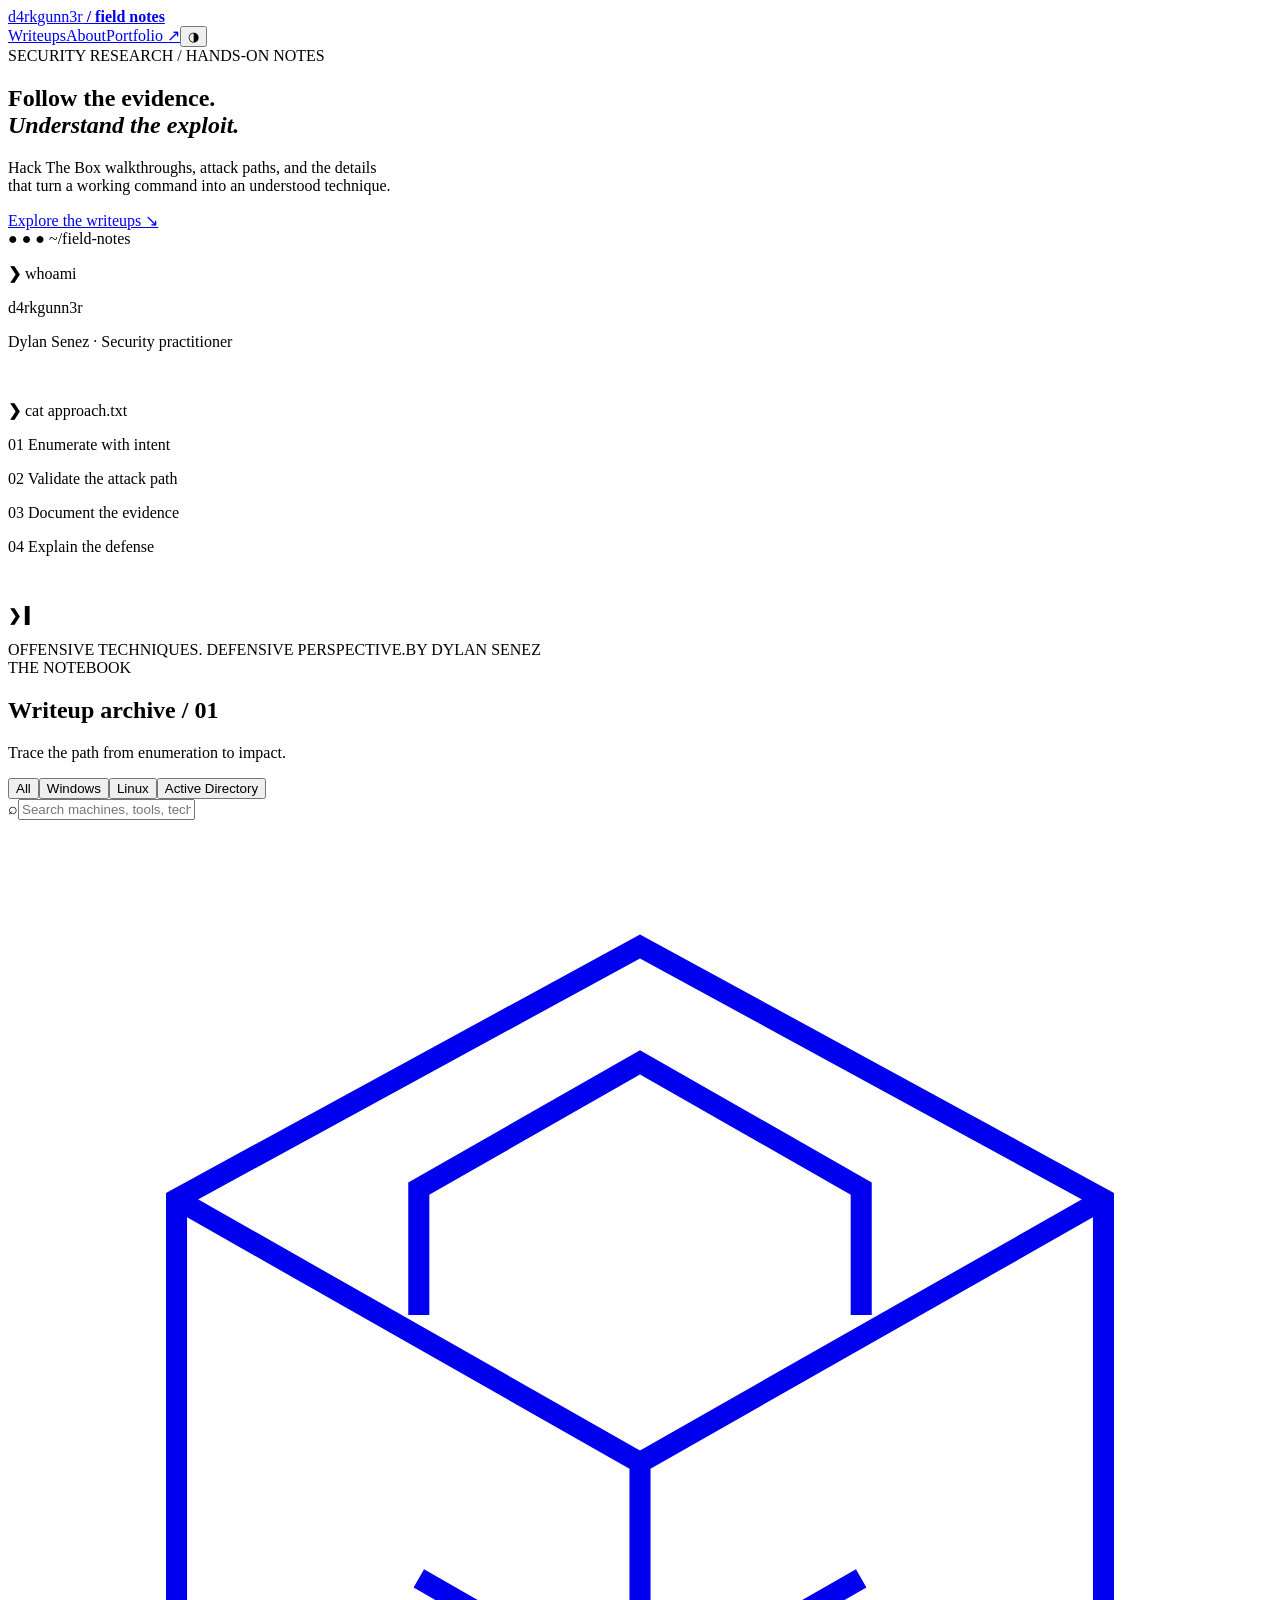
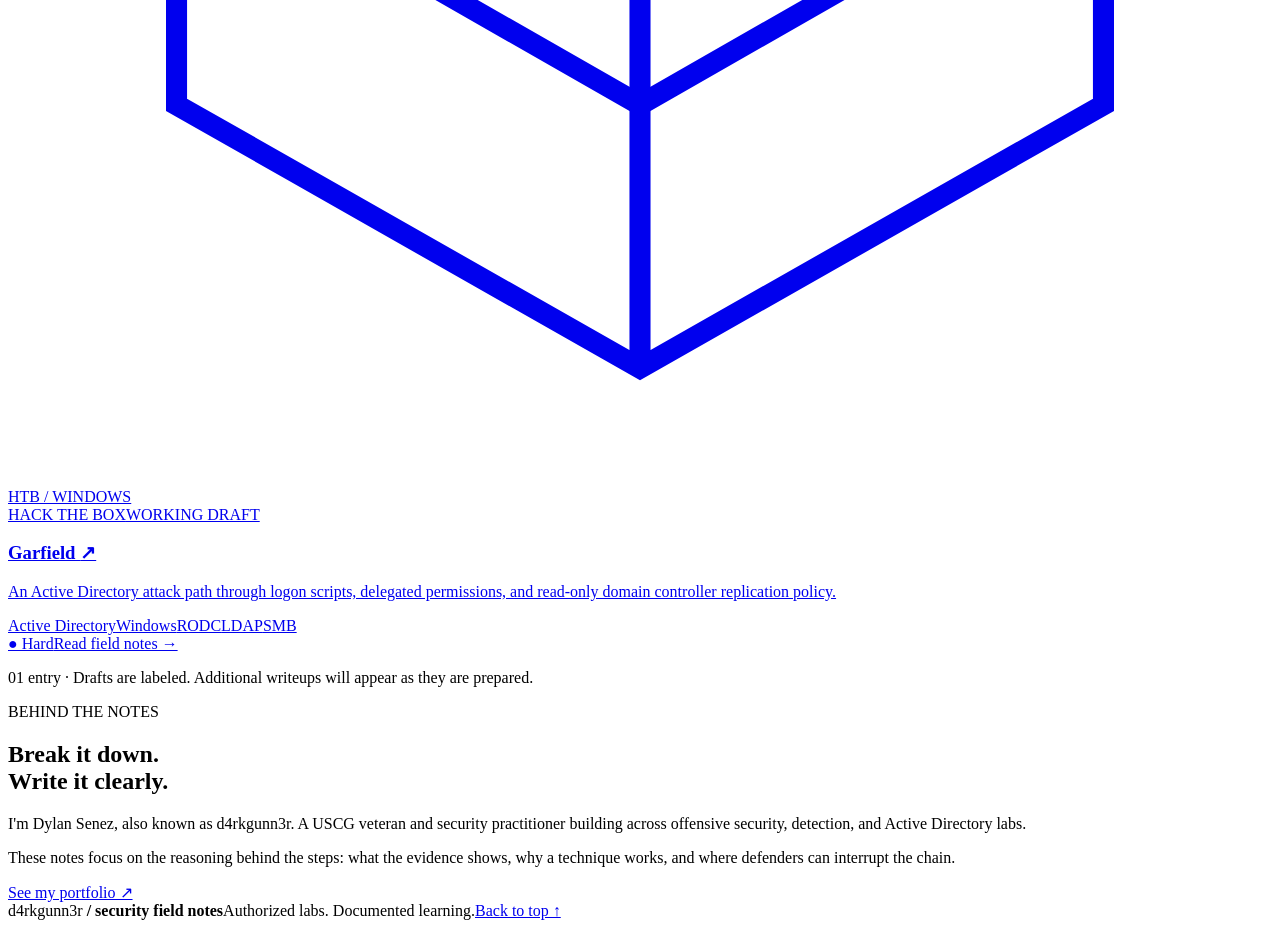
==== docs/index.html @ 1b3badba "Add standalone security writeup website for GitHub Pages" ====
<!doctype html><html lang="en"><head><meta charset="utf-8"><meta name="viewport" content="width=device-width,initial-scale=1"><meta name="description" content="Security field notes and Hack The Box writeups by Dylan Senez"><title>d4rkgunn3r — Security field notes</title><link rel="stylesheet" href="/HackTheBox-Walkthroughs/style.css"><script src="/HackTheBox-Walkthroughs/site.js" defer></script></head><body><div class="site"><header><a class="brand" href="/HackTheBox-Walkthroughs/">d4rk<span>gunn3r</span><b> / field notes</b></a><nav><a href="#archive">Writeups</a><a href="#about">About</a><a href="https://dylans7j.github.io/Portfolio/index.html">Portfolio ↗</a><button aria-label="Toggle color theme">◑</button></nav></header><main><section class="hero"><div><div class="eyebrow"><i></i> SECURITY RESEARCH / HANDS-ON NOTES</div><h1>Follow the evidence.<br/><em>Understand the exploit.</em></h1><p>Hack The Box walkthroughs, attack paths, and the details<br class="desktop"/> that turn a working command into an understood technique.</p><a class="primary" href="#archive">Explore the writeups <span>↘</span></a></div><div class="terminal"><div class="terminalbar"><span>● ● ●</span> ~/field-notes</div><div class="terminalbody"><p><strong>❯</strong> whoami</p><p class="green">d4rkgunn3r</p><p class="muted">Dylan Senez · Security practitioner</p><br/><p><strong>❯</strong> cat approach.txt</p><p>01 <span>Enumerate with intent</span></p><p>02 <span>Validate the attack path</span></p><p>03 <span>Document the evidence</span></p><p>04 <span>Explain the defense</span></p><br/><p><strong>❯</strong> <span class="cursor">▍</span></p></div></div></section><div class="divider"><span>OFFENSIVE TECHNIQUES. DEFENSIVE PERSPECTIVE.</span><span>BY DYLAN SENEZ</span></div><section id="archive"><div class="sectionhead"><div class="eyebrow">THE NOTEBOOK</div><h2>Writeup archive<span> / 01</span></h2><p>Trace the path from enumeration to impact.</p></div><div class="controls"><div class="filters"><button class="active">All</button><button class="">Windows</button><button class="">Linux</button><button class="">Active Directory</button></div><label class="search"><span>⌕</span><input aria-label="Search writeups" placeholder="Search machines, tools, techniques…" value=""/></label></div><a class="entry" href="/HackTheBox-Walkthroughs/writeups/garfield/"><div class="machineart"><svg viewBox="0 0 120 120" aria-hidden="true"><path d="M60 12 104 36v48l-44 25L16 84V36Z M16 36l44 25 44-25M60 61v48" fill="none" stroke="currentColor" stroke-width="2"></path><path d="M39 47V35l21-12 21 12v12M39 72l21 12 21-12" fill="none" stroke="currentColor" stroke-width="2"></path></svg><span>HTB / WINDOWS</span></div><div class="entrybody"><div class="entrymeta"><span>HACK THE BOX</span><span class="draft">WORKING DRAFT</span></div><h3>Garfield <span>↗</span></h3><p>An Active Directory attack path through logon scripts, delegated permissions, and read-only domain controller replication policy.</p><div class="tags"><span>Active Directory</span><span>Windows</span><span>RODC</span><span>LDAP</span><span>SMB</span></div></div><div class="entryend"><span class="hard">● Hard</span><span>Read field notes →</span></div></a><p class="archivefoot">01 entry · Drafts are labeled. Additional writeups will appear as they are prepared.</p></section><section id="about" class="about"><div><div class="eyebrow">BEHIND THE NOTES</div><h2>Break it down.<br/>Write it clearly.</h2></div><div><p>I&#x27;m Dylan Senez, also known as d4rkgunn3r. A USCG veteran and security practitioner building across offensive security, detection, and Active Directory labs.</p><p>These notes focus on the reasoning behind the steps: what the evidence shows, why a technique works, and where defenders can interrupt the chain.</p><a href="https://dylans7j.github.io/Portfolio/index.html">See my portfolio ↗</a></div></section></main><footer><span>d4rkgunn3r <b>/ security field notes</b></span><span>Authorized labs. Documented learning.</span><a href="#">Back to top ↑</a></footer></div></body></html>
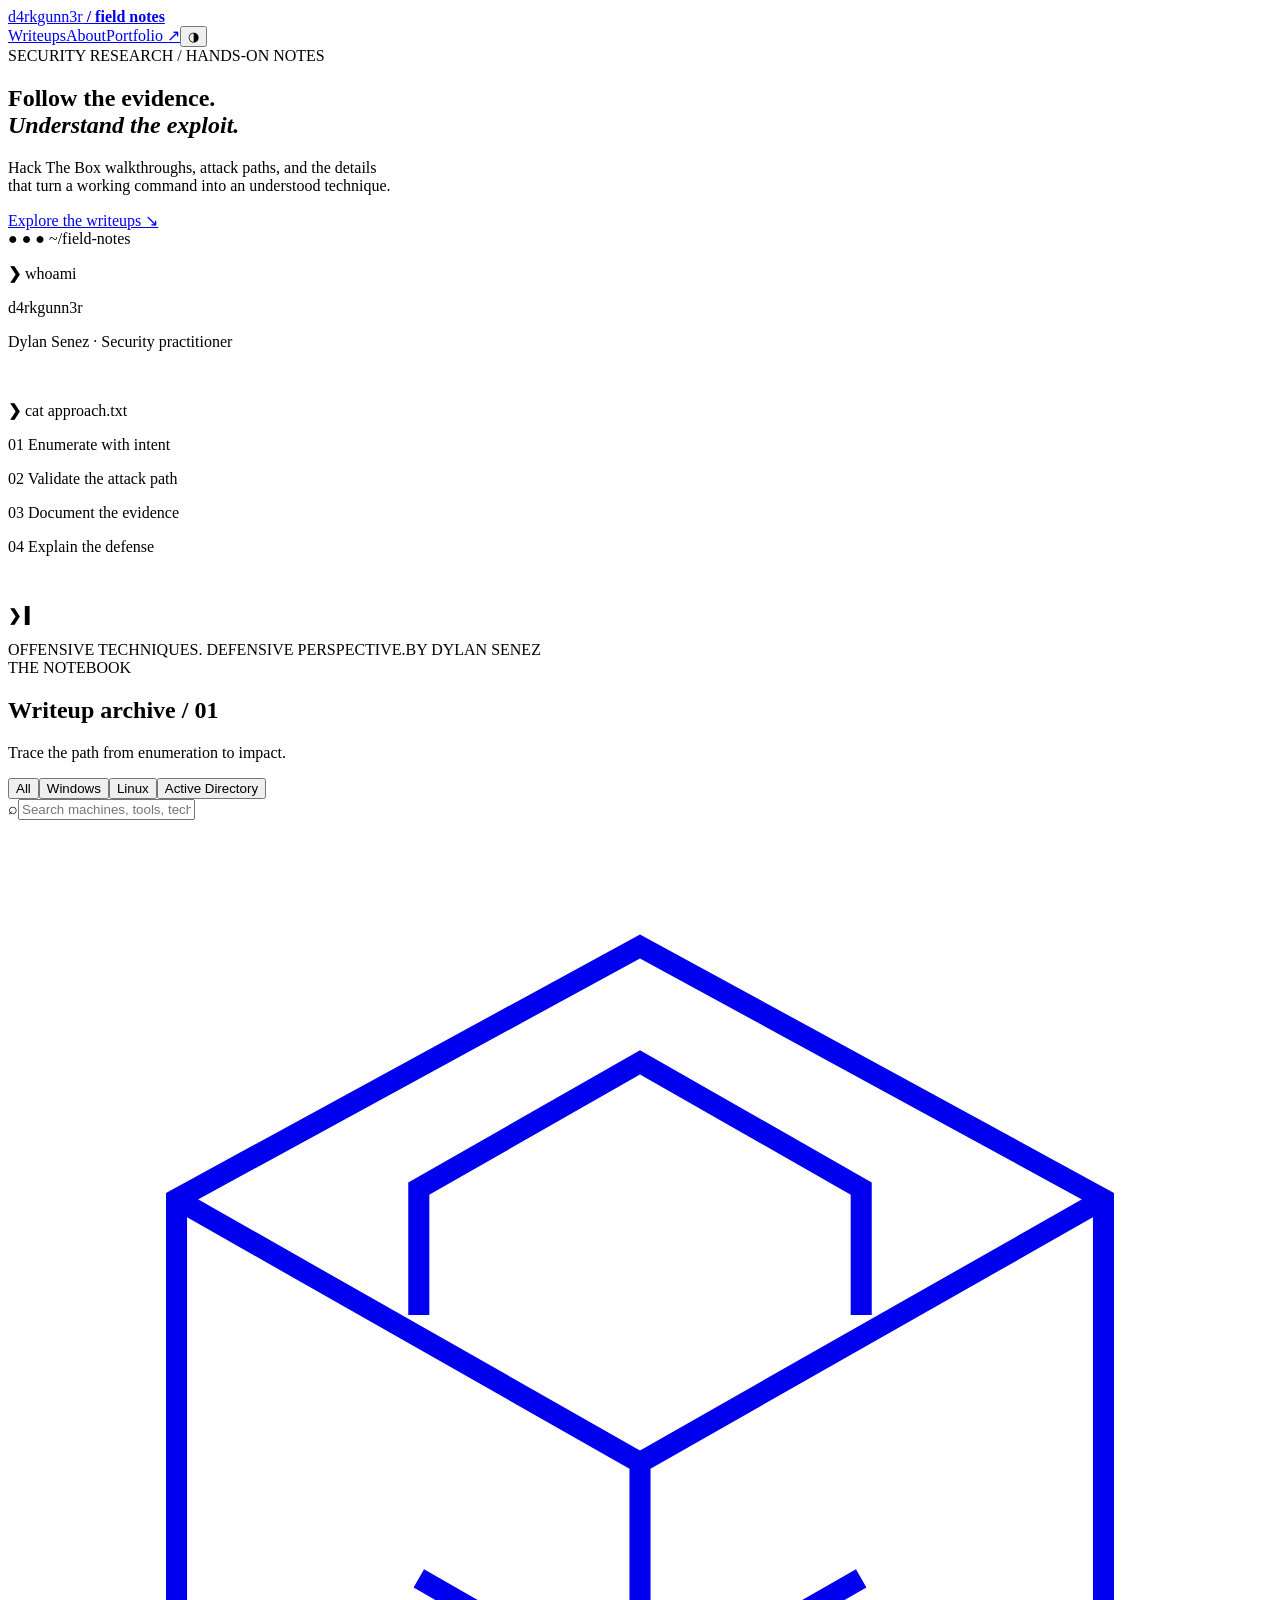
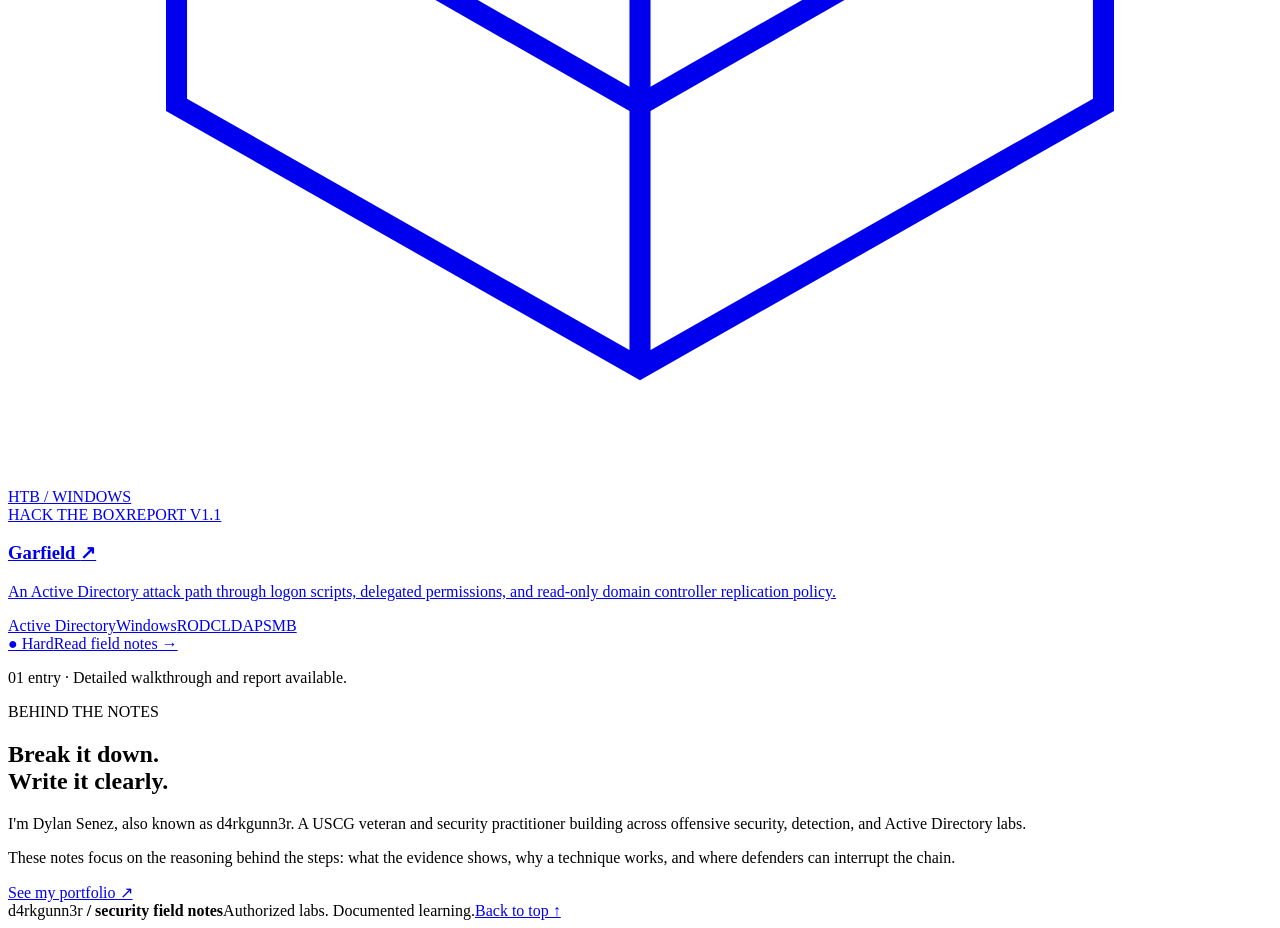
==== commit 14b5e774: "Publish updated Garfield report and link from walkthrough page" ====
--- a/docs/index.html
+++ b/docs/index.html
@@ -1 +1 @@
-<!doctype html><html lang="en"><head><meta charset="utf-8"><meta name="viewport" content="width=device-width,initial-scale=1"><meta name="description" content="Security field notes and Hack The Box writeups by Dylan Senez"><title>d4rkgunn3r — Security field notes</title><link rel="stylesheet" href="/HackTheBox-Walkthroughs/style.css"><script src="/HackTheBox-Walkthroughs/site.js" defer></script></head><body><div class="site"><header><a class="brand" href="/HackTheBox-Walkthroughs/">d4rk<span>gunn3r</span><b> / field notes</b></a><nav><a href="#archive">Writeups</a><a href="#about">About</a><a href="https://dylans7j.github.io/Portfolio/index.html">Portfolio ↗</a><button aria-label="Toggle color theme">◑</button></nav></header><main><section class="hero"><div><div class="eyebrow"><i></i> SECURITY RESEARCH / HANDS-ON NOTES</div><h1>Follow the evidence.<br/><em>Understand the exploit.</em></h1><p>Hack The Box walkthroughs, attack paths, and the details<br class="desktop"/> that turn a working command into an understood technique.</p><a class="primary" href="#archive">Explore the writeups <span>↘</span></a></div><div class="terminal"><div class="terminalbar"><span>● ● ●</span> ~/field-notes</div><div class="terminalbody"><p><strong>❯</strong> whoami</p><p class="green">d4rkgunn3r</p><p class="muted">Dylan Senez · Security practitioner</p><br/><p><strong>❯</strong> cat approach.txt</p><p>01 <span>Enumerate with intent</span></p><p>02 <span>Validate the attack path</span></p><p>03 <span>Document the evidence</span></p><p>04 <span>Explain the defense</span></p><br/><p><strong>❯</strong> <span class="cursor">▍</span></p></div></div></section><div class="divider"><span>OFFENSIVE TECHNIQUES. DEFENSIVE PERSPECTIVE.</span><span>BY DYLAN SENEZ</span></div><section id="archive"><div class="sectionhead"><div class="eyebrow">THE NOTEBOOK</div><h2>Writeup archive<span> / 01</span></h2><p>Trace the path from enumeration to impact.</p></div><div class="controls"><div class="filters"><button class="active">All</button><button class="">Windows</button><button class="">Linux</button><button class="">Active Directory</button></div><label class="search"><span>⌕</span><input aria-label="Search writeups" placeholder="Search machines, tools, techniques…" value=""/></label></div><a class="entry" href="/HackTheBox-Walkthroughs/writeups/garfield/"><div class="machineart"><svg viewBox="0 0 120 120" aria-hidden="true"><path d="M60 12 104 36v48l-44 25L16 84V36Z M16 36l44 25 44-25M60 61v48" fill="none" stroke="currentColor" stroke-width="2"></path><path d="M39 47V35l21-12 21 12v12M39 72l21 12 21-12" fill="none" stroke="currentColor" stroke-width="2"></path></svg><span>HTB / WINDOWS</span></div><div class="entrybody"><div class="entrymeta"><span>HACK THE BOX</span><span class="draft">WORKING DRAFT</span></div><h3>Garfield <span>↗</span></h3><p>An Active Directory attack path through logon scripts, delegated permissions, and read-only domain controller replication policy.</p><div class="tags"><span>Active Directory</span><span>Windows</span><span>RODC</span><span>LDAP</span><span>SMB</span></div></div><div class="entryend"><span class="hard">● Hard</span><span>Read field notes →</span></div></a><p class="archivefoot">01 entry · Drafts are labeled. Additional writeups will appear as they are prepared.</p></section><section id="about" class="about"><div><div class="eyebrow">BEHIND THE NOTES</div><h2>Break it down.<br/>Write it clearly.</h2></div><div><p>I&#x27;m Dylan Senez, also known as d4rkgunn3r. A USCG veteran and security practitioner building across offensive security, detection, and Active Directory labs.</p><p>These notes focus on the reasoning behind the steps: what the evidence shows, why a technique works, and where defenders can interrupt the chain.</p><a href="https://dylans7j.github.io/Portfolio/index.html">See my portfolio ↗</a></div></section></main><footer><span>d4rkgunn3r <b>/ security field notes</b></span><span>Authorized labs. Documented learning.</span><a href="#">Back to top ↑</a></footer></div></body></html>+<!doctype html><html lang="en"><head><meta charset="utf-8"><meta name="viewport" content="width=device-width,initial-scale=1"><meta name="description" content="Security field notes and Hack The Box writeups by Dylan Senez"><title>d4rkgunn3r — Security field notes</title><link rel="stylesheet" href="/HackTheBox-Walkthroughs/style.css"><script src="/HackTheBox-Walkthroughs/site.js" defer></script></head><body><div class="site"><header><a class="brand" href="/HackTheBox-Walkthroughs/">d4rk<span>gunn3r</span><b> / field notes</b></a><nav><a href="#archive">Writeups</a><a href="#about">About</a><a href="https://dylans7j.github.io/Portfolio/index.html">Portfolio ↗</a><button aria-label="Toggle color theme">◑</button></nav></header><main><section class="hero"><div><div class="eyebrow"><i></i> SECURITY RESEARCH / HANDS-ON NOTES</div><h1>Follow the evidence.<br/><em>Understand the exploit.</em></h1><p>Hack The Box walkthroughs, attack paths, and the details<br class="desktop"/> that turn a working command into an understood technique.</p><a class="primary" href="#archive">Explore the writeups <span>↘</span></a></div><div class="terminal"><div class="terminalbar"><span>● ● ●</span> ~/field-notes</div><div class="terminalbody"><p><strong>❯</strong> whoami</p><p class="green">d4rkgunn3r</p><p class="muted">Dylan Senez · Security practitioner</p><br/><p><strong>❯</strong> cat approach.txt</p><p>01 <span>Enumerate with intent</span></p><p>02 <span>Validate the attack path</span></p><p>03 <span>Document the evidence</span></p><p>04 <span>Explain the defense</span></p><br/><p><strong>❯</strong> <span class="cursor">▍</span></p></div></div></section><div class="divider"><span>OFFENSIVE TECHNIQUES. DEFENSIVE PERSPECTIVE.</span><span>BY DYLAN SENEZ</span></div><section id="archive"><div class="sectionhead"><div class="eyebrow">THE NOTEBOOK</div><h2>Writeup archive<span> / 01</span></h2><p>Trace the path from enumeration to impact.</p></div><div class="controls"><div class="filters"><button class="active">All</button><button class="">Windows</button><button class="">Linux</button><button class="">Active Directory</button></div><label class="search"><span>⌕</span><input aria-label="Search writeups" placeholder="Search machines, tools, techniques…" value=""/></label></div><a class="entry" href="/HackTheBox-Walkthroughs/writeups/garfield/"><div class="machineart"><svg viewBox="0 0 120 120" aria-hidden="true"><path d="M60 12 104 36v48l-44 25L16 84V36Z M16 36l44 25 44-25M60 61v48" fill="none" stroke="currentColor" stroke-width="2"></path><path d="M39 47V35l21-12 21 12v12M39 72l21 12 21-12" fill="none" stroke="currentColor" stroke-width="2"></path></svg><span>HTB / WINDOWS</span></div><div class="entrybody"><div class="entrymeta"><span>HACK THE BOX</span><span class="draft">REPORT V1.1</span></div><h3>Garfield <span>↗</span></h3><p>An Active Directory attack path through logon scripts, delegated permissions, and read-only domain controller replication policy.</p><div class="tags"><span>Active Directory</span><span>Windows</span><span>RODC</span><span>LDAP</span><span>SMB</span></div></div><div class="entryend"><span class="hard">● Hard</span><span>Read field notes →</span></div></a><p class="archivefoot">01 entry · Detailed walkthrough and report available.</p></section><section id="about" class="about"><div><div class="eyebrow">BEHIND THE NOTES</div><h2>Break it down.<br/>Write it clearly.</h2></div><div><p>I&#x27;m Dylan Senez, also known as d4rkgunn3r. A USCG veteran and security practitioner building across offensive security, detection, and Active Directory labs.</p><p>These notes focus on the reasoning behind the steps: what the evidence shows, why a technique works, and where defenders can interrupt the chain.</p><a href="https://dylans7j.github.io/Portfolio/index.html">See my portfolio ↗</a></div></section></main><footer><span>d4rkgunn3r <b>/ security field notes</b></span><span>Authorized labs. Documented learning.</span><a href="#">Back to top ↑</a></footer></div></body></html>
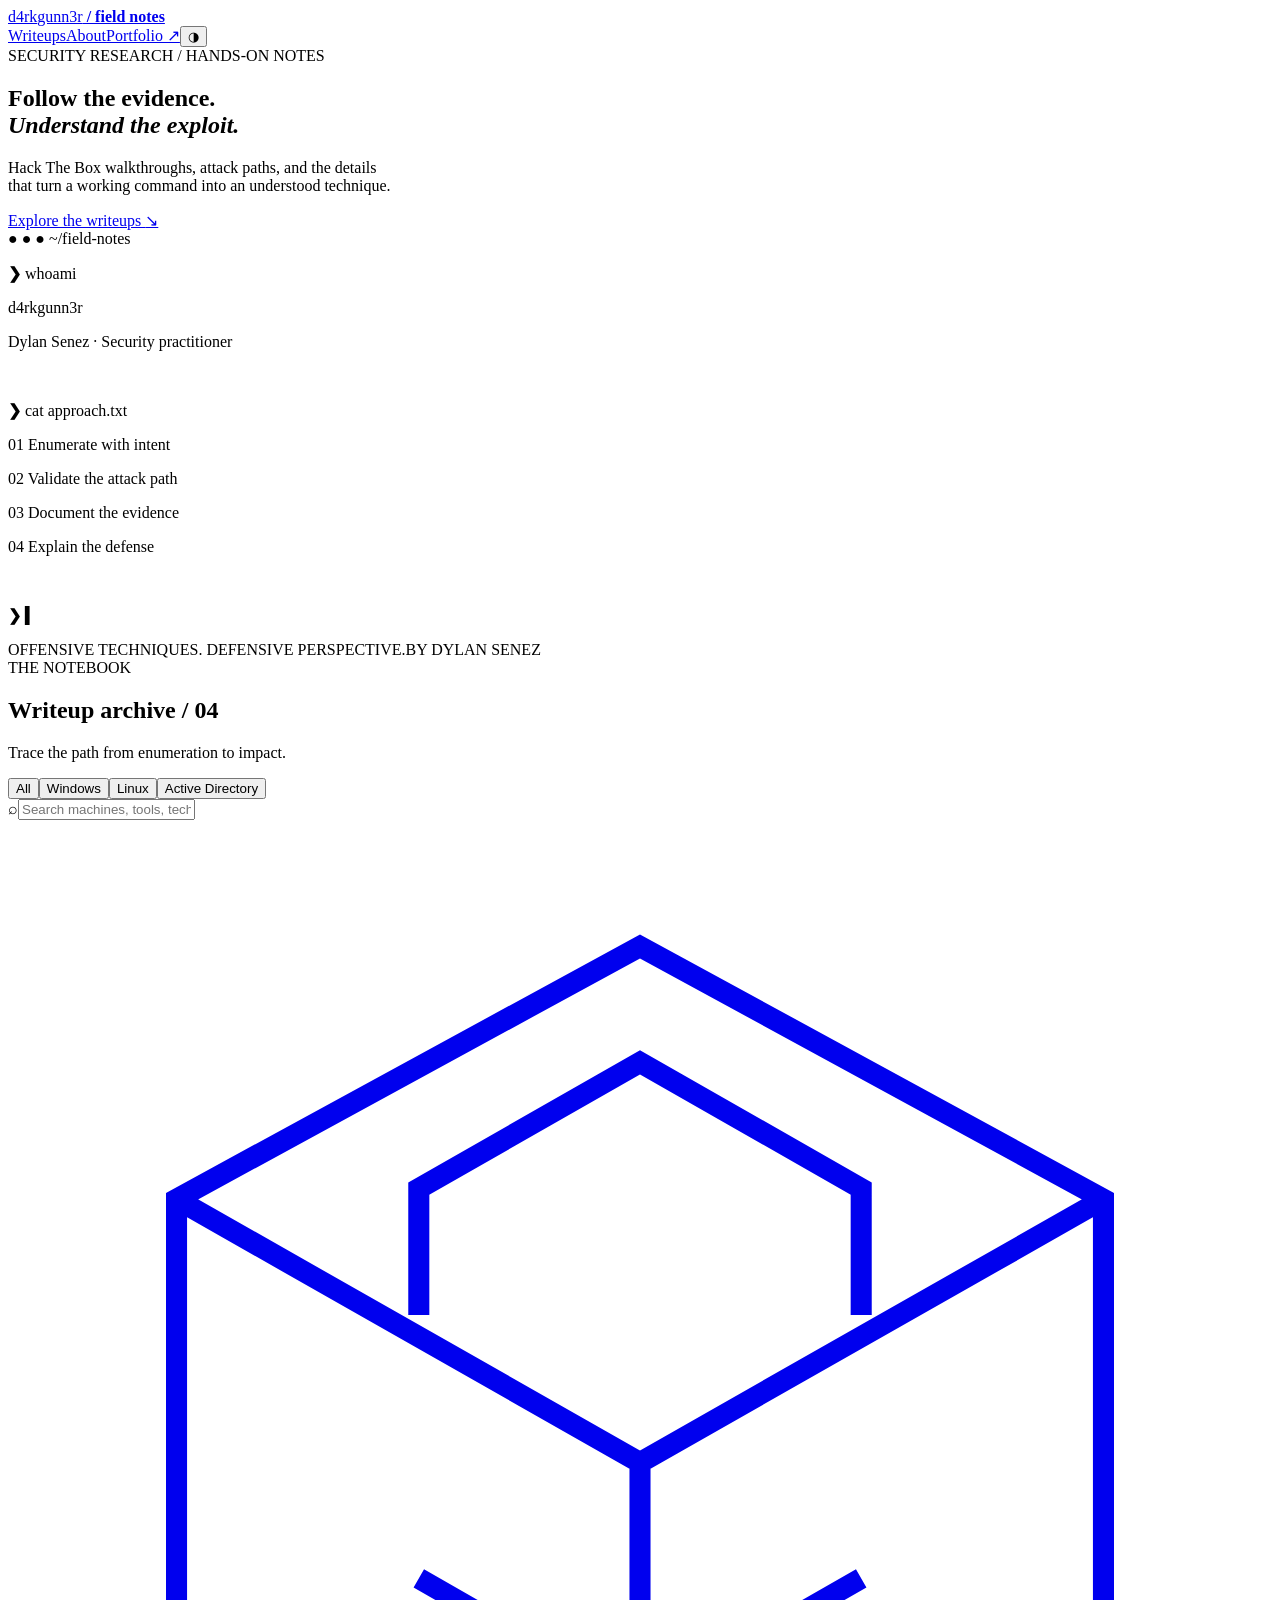
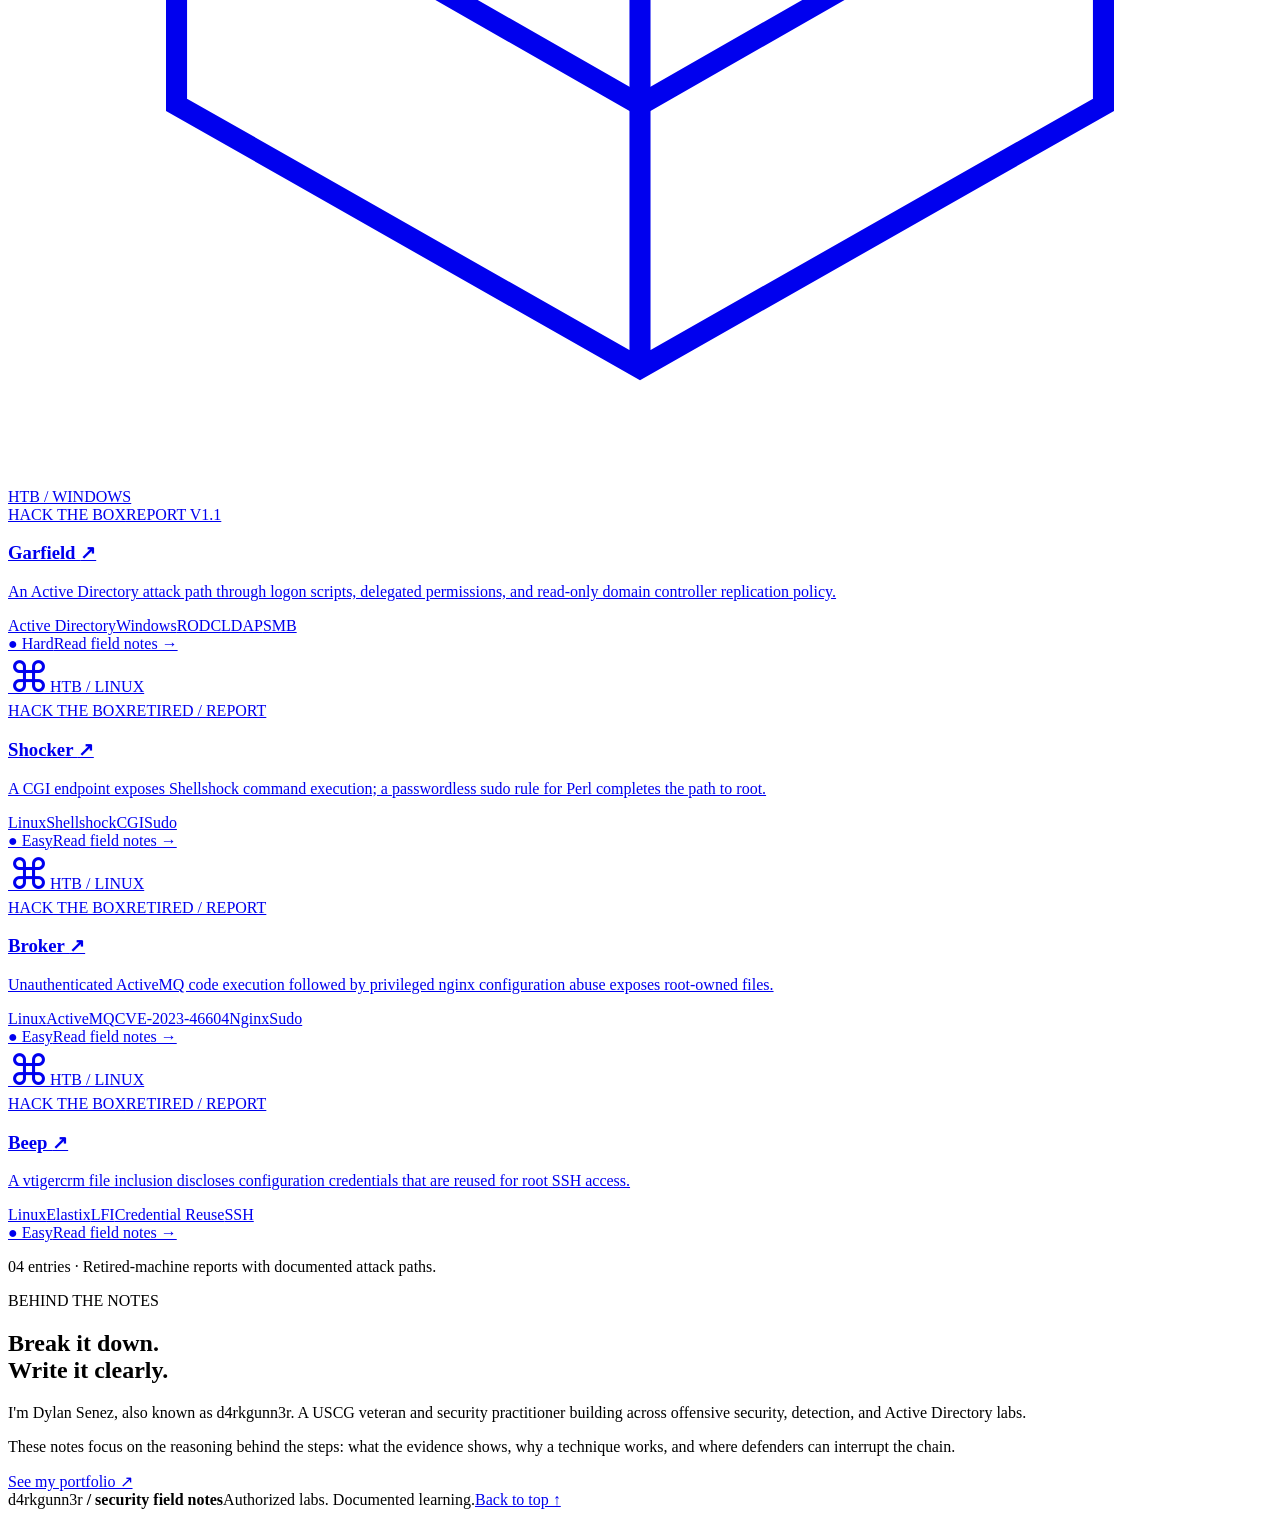
==== commit ed773c23: "Publish retired Beep, Shocker and Broker reports with searchable archive" ====
--- a/docs/index.html
+++ b/docs/index.html
@@ -1 +1 @@
-<!doctype html><html lang="en"><head><meta charset="utf-8"><meta name="viewport" content="width=device-width,initial-scale=1"><meta name="description" content="Security field notes and Hack The Box writeups by Dylan Senez"><title>d4rkgunn3r — Security field notes</title><link rel="stylesheet" href="/HackTheBox-Walkthroughs/style.css"><script src="/HackTheBox-Walkthroughs/site.js" defer></script></head><body><div class="site"><header><a class="brand" href="/HackTheBox-Walkthroughs/">d4rk<span>gunn3r</span><b> / field notes</b></a><nav><a href="#archive">Writeups</a><a href="#about">About</a><a href="https://dylans7j.github.io/Portfolio/index.html">Portfolio ↗</a><button aria-label="Toggle color theme">◑</button></nav></header><main><section class="hero"><div><div class="eyebrow"><i></i> SECURITY RESEARCH / HANDS-ON NOTES</div><h1>Follow the evidence.<br/><em>Understand the exploit.</em></h1><p>Hack The Box walkthroughs, attack paths, and the details<br class="desktop"/> that turn a working command into an understood technique.</p><a class="primary" href="#archive">Explore the writeups <span>↘</span></a></div><div class="terminal"><div class="terminalbar"><span>● ● ●</span> ~/field-notes</div><div class="terminalbody"><p><strong>❯</strong> whoami</p><p class="green">d4rkgunn3r</p><p class="muted">Dylan Senez · Security practitioner</p><br/><p><strong>❯</strong> cat approach.txt</p><p>01 <span>Enumerate with intent</span></p><p>02 <span>Validate the attack path</span></p><p>03 <span>Document the evidence</span></p><p>04 <span>Explain the defense</span></p><br/><p><strong>❯</strong> <span class="cursor">▍</span></p></div></div></section><div class="divider"><span>OFFENSIVE TECHNIQUES. DEFENSIVE PERSPECTIVE.</span><span>BY DYLAN SENEZ</span></div><section id="archive"><div class="sectionhead"><div class="eyebrow">THE NOTEBOOK</div><h2>Writeup archive<span> / 01</span></h2><p>Trace the path from enumeration to impact.</p></div><div class="controls"><div class="filters"><button class="active">All</button><button class="">Windows</button><button class="">Linux</button><button class="">Active Directory</button></div><label class="search"><span>⌕</span><input aria-label="Search writeups" placeholder="Search machines, tools, techniques…" value=""/></label></div><a class="entry" href="/HackTheBox-Walkthroughs/writeups/garfield/"><div class="machineart"><svg viewBox="0 0 120 120" aria-hidden="true"><path d="M60 12 104 36v48l-44 25L16 84V36Z M16 36l44 25 44-25M60 61v48" fill="none" stroke="currentColor" stroke-width="2"></path><path d="M39 47V35l21-12 21 12v12M39 72l21 12 21-12" fill="none" stroke="currentColor" stroke-width="2"></path></svg><span>HTB / WINDOWS</span></div><div class="entrybody"><div class="entrymeta"><span>HACK THE BOX</span><span class="draft">REPORT V1.1</span></div><h3>Garfield <span>↗</span></h3><p>An Active Directory attack path through logon scripts, delegated permissions, and read-only domain controller replication policy.</p><div class="tags"><span>Active Directory</span><span>Windows</span><span>RODC</span><span>LDAP</span><span>SMB</span></div></div><div class="entryend"><span class="hard">● Hard</span><span>Read field notes →</span></div></a><p class="archivefoot">01 entry · Detailed walkthrough and report available.</p></section><section id="about" class="about"><div><div class="eyebrow">BEHIND THE NOTES</div><h2>Break it down.<br/>Write it clearly.</h2></div><div><p>I&#x27;m Dylan Senez, also known as d4rkgunn3r. A USCG veteran and security practitioner building across offensive security, detection, and Active Directory labs.</p><p>These notes focus on the reasoning behind the steps: what the evidence shows, why a technique works, and where defenders can interrupt the chain.</p><a href="https://dylans7j.github.io/Portfolio/index.html">See my portfolio ↗</a></div></section></main><footer><span>d4rkgunn3r <b>/ security field notes</b></span><span>Authorized labs. Documented learning.</span><a href="#">Back to top ↑</a></footer></div></body></html>+<!doctype html><html lang="en"><head><meta charset="utf-8"><meta name="viewport" content="width=device-width,initial-scale=1"><meta name="description" content="Security field notes and Hack The Box writeups by Dylan Senez"><title>d4rkgunn3r — Security field notes</title><link rel="stylesheet" href="/HackTheBox-Walkthroughs/style.css"><script src="/HackTheBox-Walkthroughs/site.js" defer></script></head><body><div class="site"><header><a class="brand" href="/HackTheBox-Walkthroughs/">d4rk<span>gunn3r</span><b> / field notes</b></a><nav><a href="#archive">Writeups</a><a href="#about">About</a><a href="https://dylans7j.github.io/Portfolio/index.html">Portfolio ↗</a><button aria-label="Toggle color theme">◑</button></nav></header><main><section class="hero"><div><div class="eyebrow"><i></i> SECURITY RESEARCH / HANDS-ON NOTES</div><h1>Follow the evidence.<br/><em>Understand the exploit.</em></h1><p>Hack The Box walkthroughs, attack paths, and the details<br class="desktop"/> that turn a working command into an understood technique.</p><a class="primary" href="#archive">Explore the writeups <span>↘</span></a></div><div class="terminal"><div class="terminalbar"><span>● ● ●</span> ~/field-notes</div><div class="terminalbody"><p><strong>❯</strong> whoami</p><p class="green">d4rkgunn3r</p><p class="muted">Dylan Senez · Security practitioner</p><br/><p><strong>❯</strong> cat approach.txt</p><p>01 <span>Enumerate with intent</span></p><p>02 <span>Validate the attack path</span></p><p>03 <span>Document the evidence</span></p><p>04 <span>Explain the defense</span></p><br/><p><strong>❯</strong> <span class="cursor">▍</span></p></div></div></section><div class="divider"><span>OFFENSIVE TECHNIQUES. DEFENSIVE PERSPECTIVE.</span><span>BY DYLAN SENEZ</span></div><section id="archive"><div class="sectionhead"><div class="eyebrow">THE NOTEBOOK</div><h2>Writeup archive<span> / 04</span></h2><p>Trace the path from enumeration to impact.</p></div><div class="controls"><div class="filters"><button class="active">All</button><button class="">Windows</button><button class="">Linux</button><button class="">Active Directory</button></div><label class="search"><span>⌕</span><input aria-label="Search writeups" placeholder="Search machines, tools, techniques…" value=""/></label></div><a class="entry" data-os="Windows" href="/HackTheBox-Walkthroughs/writeups/garfield/"><div class="machineart"><svg viewBox="0 0 120 120" aria-hidden="true"><path d="M60 12 104 36v48l-44 25L16 84V36Z M16 36l44 25 44-25M60 61v48" fill="none" stroke="currentColor" stroke-width="2"></path><path d="M39 47V35l21-12 21 12v12M39 72l21 12 21-12" fill="none" stroke="currentColor" stroke-width="2"></path></svg><span>HTB / WINDOWS</span></div><div class="entrybody"><div class="entrymeta"><span>HACK THE BOX</span><span class="draft">REPORT V1.1</span></div><h3>Garfield <span>↗</span></h3><p>An Active Directory attack path through logon scripts, delegated permissions, and read-only domain controller replication policy.</p><div class="tags"><span>Active Directory</span><span>Windows</span><span>RODC</span><span>LDAP</span><span>SMB</span></div></div><div class="entryend"><span class="hard">● Hard</span><span>Read field notes →</span></div></a><a class="entry" data-os="Linux" href="/HackTheBox-Walkthroughs/writeups/shocker/" style="margin-top:16px"><div class="machineart"><span style="font-size:42px">⌘</span><span>HTB / LINUX</span></div><div class="entrybody"><div class="entrymeta"><span>HACK THE BOX</span><span class="draft">RETIRED / REPORT</span></div><h3>Shocker <span>↗</span></h3><p>A CGI endpoint exposes Shellshock command execution; a passwordless sudo rule for Perl completes the path to root.</p><div class="tags"><span>Linux</span><span>Shellshock</span><span>CGI</span><span>Sudo</span></div></div><div class="entryend"><span>● Easy</span><span>Read field notes →</span></div></a><a class="entry" data-os="Linux" href="/HackTheBox-Walkthroughs/writeups/broker/" style="margin-top:16px"><div class="machineart"><span style="font-size:42px">⌘</span><span>HTB / LINUX</span></div><div class="entrybody"><div class="entrymeta"><span>HACK THE BOX</span><span class="draft">RETIRED / REPORT</span></div><h3>Broker <span>↗</span></h3><p>Unauthenticated ActiveMQ code execution followed by privileged nginx configuration abuse exposes root-owned files.</p><div class="tags"><span>Linux</span><span>ActiveMQ</span><span>CVE-2023-46604</span><span>Nginx</span><span>Sudo</span></div></div><div class="entryend"><span>● Easy</span><span>Read field notes →</span></div></a><a class="entry" data-os="Linux" href="/HackTheBox-Walkthroughs/writeups/beep/" style="margin-top:16px"><div class="machineart"><span style="font-size:42px">⌘</span><span>HTB / LINUX</span></div><div class="entrybody"><div class="entrymeta"><span>HACK THE BOX</span><span class="draft">RETIRED / REPORT</span></div><h3>Beep <span>↗</span></h3><p>A vtigercrm file inclusion discloses configuration credentials that are reused for root SSH access.</p><div class="tags"><span>Linux</span><span>Elastix</span><span>LFI</span><span>Credential Reuse</span><span>SSH</span></div></div><div class="entryend"><span>● Easy</span><span>Read field notes →</span></div></a><p class="archivefoot">04 entries · Retired-machine reports with documented attack paths.</p></section><section id="about" class="about"><div><div class="eyebrow">BEHIND THE NOTES</div><h2>Break it down.<br/>Write it clearly.</h2></div><div><p>I&#x27;m Dylan Senez, also known as d4rkgunn3r. A USCG veteran and security practitioner building across offensive security, detection, and Active Directory labs.</p><p>These notes focus on the reasoning behind the steps: what the evidence shows, why a technique works, and where defenders can interrupt the chain.</p><a href="https://dylans7j.github.io/Portfolio/index.html">See my portfolio ↗</a></div></section></main><footer><span>d4rkgunn3r <b>/ security field notes</b></span><span>Authorized labs. Documented learning.</span><a href="#">Back to top ↑</a></footer></div></body></html>
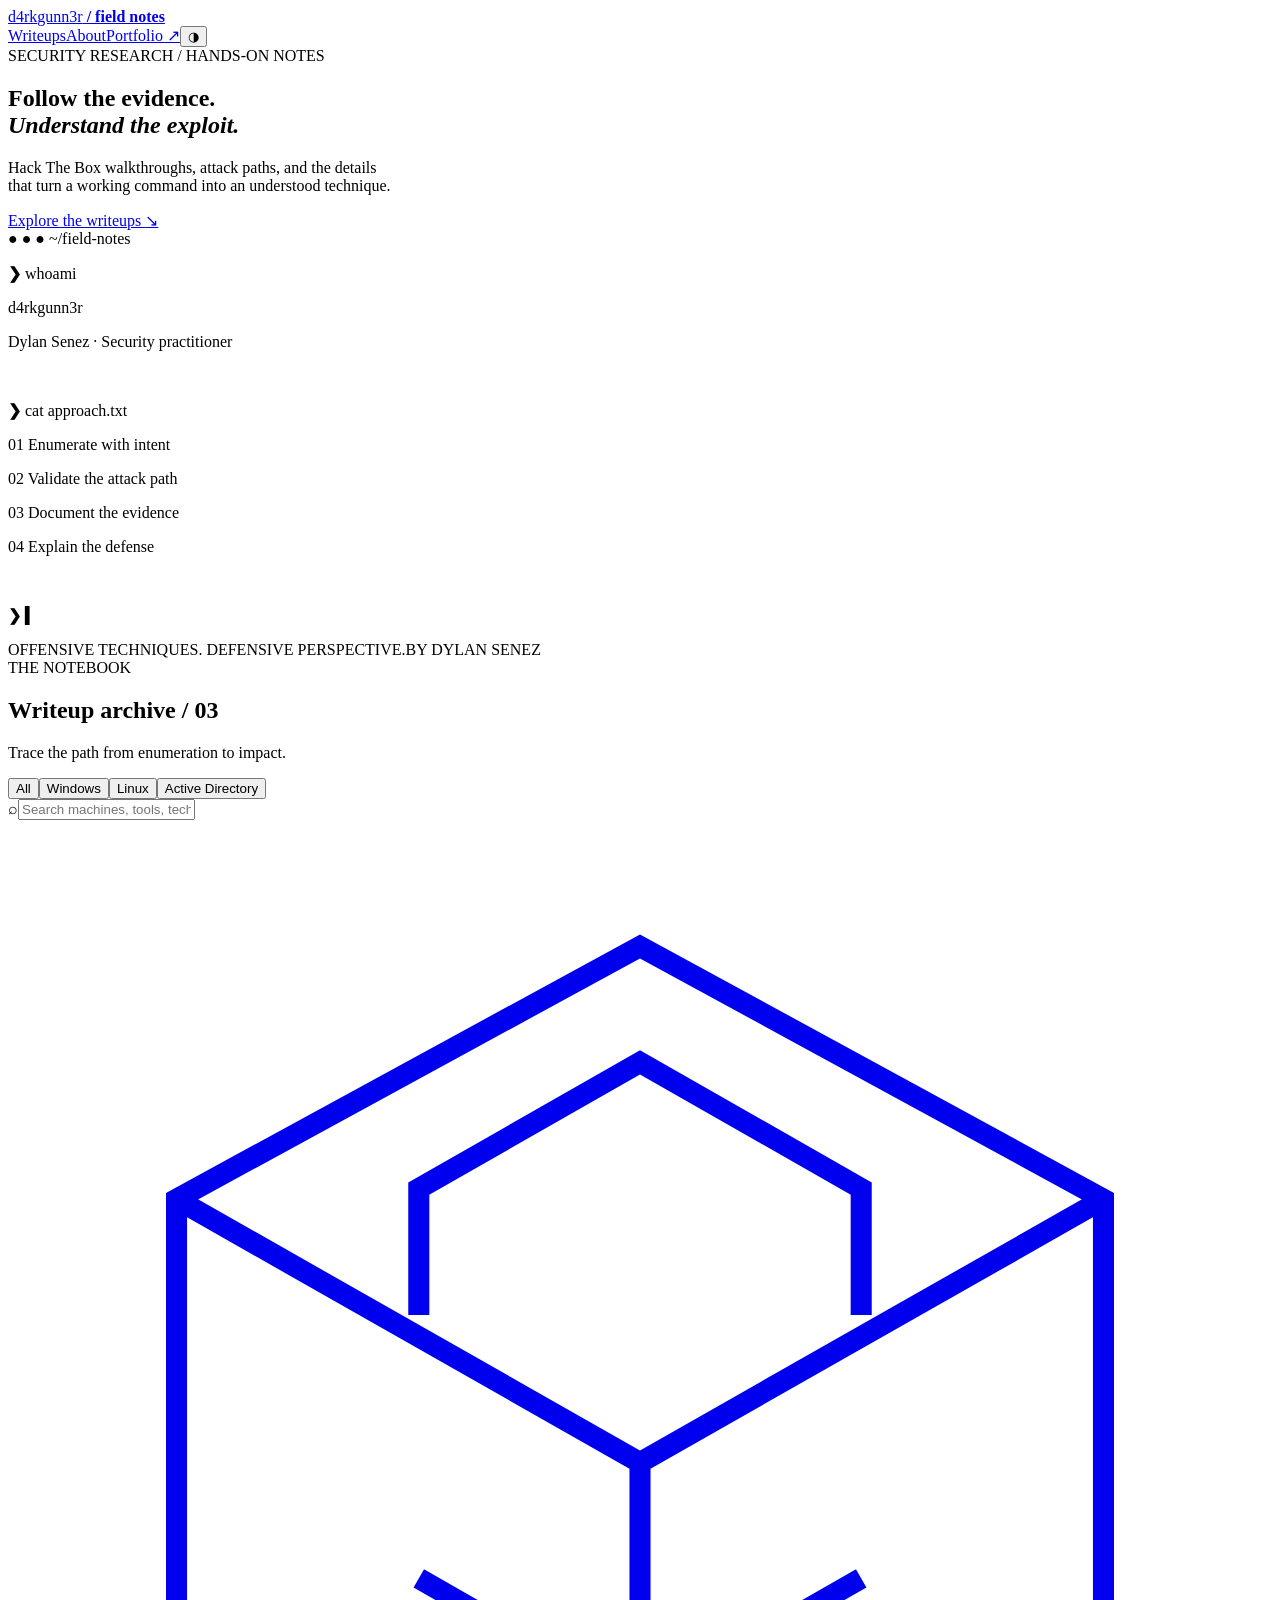
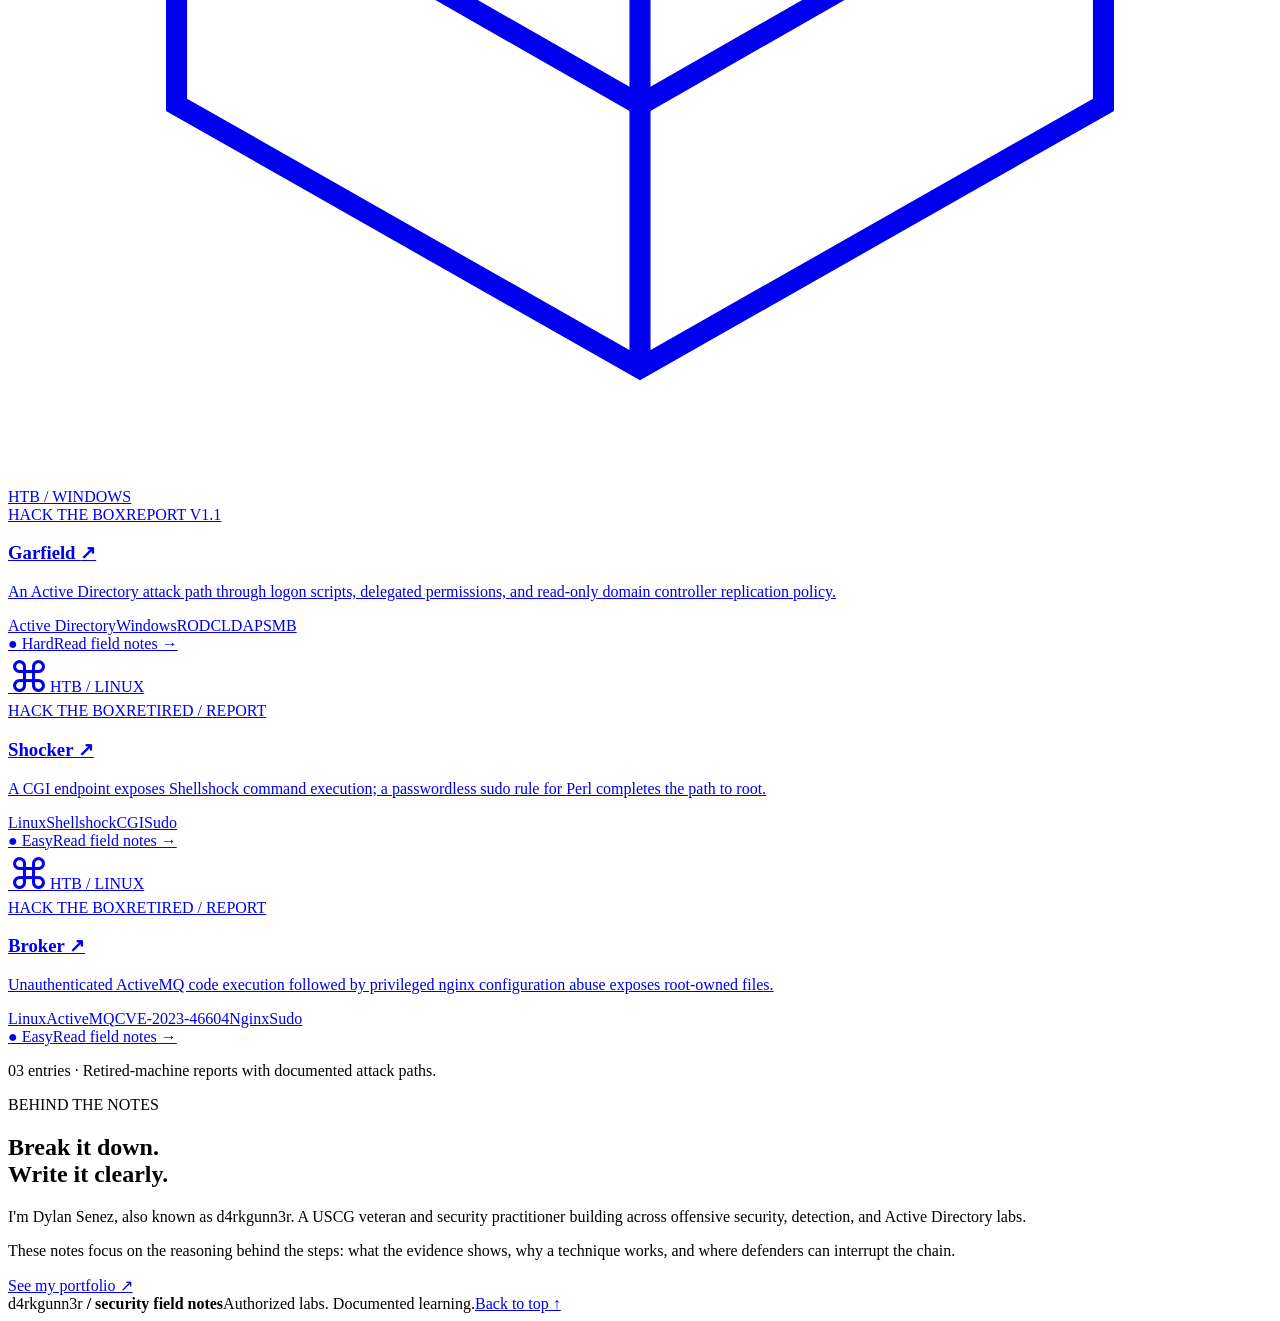
==== commit 23502468: "Remove Beep report and archive entry" ====
--- a/docs/index.html
+++ b/docs/index.html
@@ -1 +1 @@
-<!doctype html><html lang="en"><head><meta charset="utf-8"><meta name="viewport" content="width=device-width,initial-scale=1"><meta name="description" content="Security field notes and Hack The Box writeups by Dylan Senez"><title>d4rkgunn3r — Security field notes</title><link rel="stylesheet" href="/HackTheBox-Walkthroughs/style.css"><script src="/HackTheBox-Walkthroughs/site.js" defer></script></head><body><div class="site"><header><a class="brand" href="/HackTheBox-Walkthroughs/">d4rk<span>gunn3r</span><b> / field notes</b></a><nav><a href="#archive">Writeups</a><a href="#about">About</a><a href="https://dylans7j.github.io/Portfolio/index.html">Portfolio ↗</a><button aria-label="Toggle color theme">◑</button></nav></header><main><section class="hero"><div><div class="eyebrow"><i></i> SECURITY RESEARCH / HANDS-ON NOTES</div><h1>Follow the evidence.<br/><em>Understand the exploit.</em></h1><p>Hack The Box walkthroughs, attack paths, and the details<br class="desktop"/> that turn a working command into an understood technique.</p><a class="primary" href="#archive">Explore the writeups <span>↘</span></a></div><div class="terminal"><div class="terminalbar"><span>● ● ●</span> ~/field-notes</div><div class="terminalbody"><p><strong>❯</strong> whoami</p><p class="green">d4rkgunn3r</p><p class="muted">Dylan Senez · Security practitioner</p><br/><p><strong>❯</strong> cat approach.txt</p><p>01 <span>Enumerate with intent</span></p><p>02 <span>Validate the attack path</span></p><p>03 <span>Document the evidence</span></p><p>04 <span>Explain the defense</span></p><br/><p><strong>❯</strong> <span class="cursor">▍</span></p></div></div></section><div class="divider"><span>OFFENSIVE TECHNIQUES. DEFENSIVE PERSPECTIVE.</span><span>BY DYLAN SENEZ</span></div><section id="archive"><div class="sectionhead"><div class="eyebrow">THE NOTEBOOK</div><h2>Writeup archive<span> / 04</span></h2><p>Trace the path from enumeration to impact.</p></div><div class="controls"><div class="filters"><button class="active">All</button><button class="">Windows</button><button class="">Linux</button><button class="">Active Directory</button></div><label class="search"><span>⌕</span><input aria-label="Search writeups" placeholder="Search machines, tools, techniques…" value=""/></label></div><a class="entry" data-os="Windows" href="/HackTheBox-Walkthroughs/writeups/garfield/"><div class="machineart"><svg viewBox="0 0 120 120" aria-hidden="true"><path d="M60 12 104 36v48l-44 25L16 84V36Z M16 36l44 25 44-25M60 61v48" fill="none" stroke="currentColor" stroke-width="2"></path><path d="M39 47V35l21-12 21 12v12M39 72l21 12 21-12" fill="none" stroke="currentColor" stroke-width="2"></path></svg><span>HTB / WINDOWS</span></div><div class="entrybody"><div class="entrymeta"><span>HACK THE BOX</span><span class="draft">REPORT V1.1</span></div><h3>Garfield <span>↗</span></h3><p>An Active Directory attack path through logon scripts, delegated permissions, and read-only domain controller replication policy.</p><div class="tags"><span>Active Directory</span><span>Windows</span><span>RODC</span><span>LDAP</span><span>SMB</span></div></div><div class="entryend"><span class="hard">● Hard</span><span>Read field notes →</span></div></a><a class="entry" data-os="Linux" href="/HackTheBox-Walkthroughs/writeups/shocker/" style="margin-top:16px"><div class="machineart"><span style="font-size:42px">⌘</span><span>HTB / LINUX</span></div><div class="entrybody"><div class="entrymeta"><span>HACK THE BOX</span><span class="draft">RETIRED / REPORT</span></div><h3>Shocker <span>↗</span></h3><p>A CGI endpoint exposes Shellshock command execution; a passwordless sudo rule for Perl completes the path to root.</p><div class="tags"><span>Linux</span><span>Shellshock</span><span>CGI</span><span>Sudo</span></div></div><div class="entryend"><span>● Easy</span><span>Read field notes →</span></div></a><a class="entry" data-os="Linux" href="/HackTheBox-Walkthroughs/writeups/broker/" style="margin-top:16px"><div class="machineart"><span style="font-size:42px">⌘</span><span>HTB / LINUX</span></div><div class="entrybody"><div class="entrymeta"><span>HACK THE BOX</span><span class="draft">RETIRED / REPORT</span></div><h3>Broker <span>↗</span></h3><p>Unauthenticated ActiveMQ code execution followed by privileged nginx configuration abuse exposes root-owned files.</p><div class="tags"><span>Linux</span><span>ActiveMQ</span><span>CVE-2023-46604</span><span>Nginx</span><span>Sudo</span></div></div><div class="entryend"><span>● Easy</span><span>Read field notes →</span></div></a><a class="entry" data-os="Linux" href="/HackTheBox-Walkthroughs/writeups/beep/" style="margin-top:16px"><div class="machineart"><span style="font-size:42px">⌘</span><span>HTB / LINUX</span></div><div class="entrybody"><div class="entrymeta"><span>HACK THE BOX</span><span class="draft">RETIRED / REPORT</span></div><h3>Beep <span>↗</span></h3><p>A vtigercrm file inclusion discloses configuration credentials that are reused for root SSH access.</p><div class="tags"><span>Linux</span><span>Elastix</span><span>LFI</span><span>Credential Reuse</span><span>SSH</span></div></div><div class="entryend"><span>● Easy</span><span>Read field notes →</span></div></a><p class="archivefoot">04 entries · Retired-machine reports with documented attack paths.</p></section><section id="about" class="about"><div><div class="eyebrow">BEHIND THE NOTES</div><h2>Break it down.<br/>Write it clearly.</h2></div><div><p>I&#x27;m Dylan Senez, also known as d4rkgunn3r. A USCG veteran and security practitioner building across offensive security, detection, and Active Directory labs.</p><p>These notes focus on the reasoning behind the steps: what the evidence shows, why a technique works, and where defenders can interrupt the chain.</p><a href="https://dylans7j.github.io/Portfolio/index.html">See my portfolio ↗</a></div></section></main><footer><span>d4rkgunn3r <b>/ security field notes</b></span><span>Authorized labs. Documented learning.</span><a href="#">Back to top ↑</a></footer></div></body></html>
+<!doctype html><html lang="en"><head><meta charset="utf-8"><meta name="viewport" content="width=device-width,initial-scale=1"><meta name="description" content="Security field notes and Hack The Box writeups by Dylan Senez"><title>d4rkgunn3r — Security field notes</title><link rel="stylesheet" href="/HackTheBox-Walkthroughs/style.css"><script src="/HackTheBox-Walkthroughs/site.js" defer></script></head><body><div class="site"><header><a class="brand" href="/HackTheBox-Walkthroughs/">d4rk<span>gunn3r</span><b> / field notes</b></a><nav><a href="#archive">Writeups</a><a href="#about">About</a><a href="https://dylans7j.github.io/Portfolio/index.html">Portfolio ↗</a><button aria-label="Toggle color theme">◑</button></nav></header><main><section class="hero"><div><div class="eyebrow"><i></i> SECURITY RESEARCH / HANDS-ON NOTES</div><h1>Follow the evidence.<br/><em>Understand the exploit.</em></h1><p>Hack The Box walkthroughs, attack paths, and the details<br class="desktop"/> that turn a working command into an understood technique.</p><a class="primary" href="#archive">Explore the writeups <span>↘</span></a></div><div class="terminal"><div class="terminalbar"><span>● ● ●</span> ~/field-notes</div><div class="terminalbody"><p><strong>❯</strong> whoami</p><p class="green">d4rkgunn3r</p><p class="muted">Dylan Senez · Security practitioner</p><br/><p><strong>❯</strong> cat approach.txt</p><p>01 <span>Enumerate with intent</span></p><p>02 <span>Validate the attack path</span></p><p>03 <span>Document the evidence</span></p><p>04 <span>Explain the defense</span></p><br/><p><strong>❯</strong> <span class="cursor">▍</span></p></div></div></section><div class="divider"><span>OFFENSIVE TECHNIQUES. DEFENSIVE PERSPECTIVE.</span><span>BY DYLAN SENEZ</span></div><section id="archive"><div class="sectionhead"><div class="eyebrow">THE NOTEBOOK</div><h2>Writeup archive<span> / 03</span></h2><p>Trace the path from enumeration to impact.</p></div><div class="controls"><div class="filters"><button class="active">All</button><button class="">Windows</button><button class="">Linux</button><button class="">Active Directory</button></div><label class="search"><span>⌕</span><input aria-label="Search writeups" placeholder="Search machines, tools, techniques…" value=""/></label></div><a class="entry" data-os="Windows" href="/HackTheBox-Walkthroughs/writeups/garfield/"><div class="machineart"><svg viewBox="0 0 120 120" aria-hidden="true"><path d="M60 12 104 36v48l-44 25L16 84V36Z M16 36l44 25 44-25M60 61v48" fill="none" stroke="currentColor" stroke-width="2"></path><path d="M39 47V35l21-12 21 12v12M39 72l21 12 21-12" fill="none" stroke="currentColor" stroke-width="2"></path></svg><span>HTB / WINDOWS</span></div><div class="entrybody"><div class="entrymeta"><span>HACK THE BOX</span><span class="draft">REPORT V1.1</span></div><h3>Garfield <span>↗</span></h3><p>An Active Directory attack path through logon scripts, delegated permissions, and read-only domain controller replication policy.</p><div class="tags"><span>Active Directory</span><span>Windows</span><span>RODC</span><span>LDAP</span><span>SMB</span></div></div><div class="entryend"><span class="hard">● Hard</span><span>Read field notes →</span></div></a><a class="entry" data-os="Linux" href="/HackTheBox-Walkthroughs/writeups/shocker/" style="margin-top:16px"><div class="machineart"><span style="font-size:42px">⌘</span><span>HTB / LINUX</span></div><div class="entrybody"><div class="entrymeta"><span>HACK THE BOX</span><span class="draft">RETIRED / REPORT</span></div><h3>Shocker <span>↗</span></h3><p>A CGI endpoint exposes Shellshock command execution; a passwordless sudo rule for Perl completes the path to root.</p><div class="tags"><span>Linux</span><span>Shellshock</span><span>CGI</span><span>Sudo</span></div></div><div class="entryend"><span>● Easy</span><span>Read field notes →</span></div></a><a class="entry" data-os="Linux" href="/HackTheBox-Walkthroughs/writeups/broker/" style="margin-top:16px"><div class="machineart"><span style="font-size:42px">⌘</span><span>HTB / LINUX</span></div><div class="entrybody"><div class="entrymeta"><span>HACK THE BOX</span><span class="draft">RETIRED / REPORT</span></div><h3>Broker <span>↗</span></h3><p>Unauthenticated ActiveMQ code execution followed by privileged nginx configuration abuse exposes root-owned files.</p><div class="tags"><span>Linux</span><span>ActiveMQ</span><span>CVE-2023-46604</span><span>Nginx</span><span>Sudo</span></div></div><div class="entryend"><span>● Easy</span><span>Read field notes →</span></div></a><p class="archivefoot">03 entries · Retired-machine reports with documented attack paths.</p></section><section id="about" class="about"><div><div class="eyebrow">BEHIND THE NOTES</div><h2>Break it down.<br/>Write it clearly.</h2></div><div><p>I&#x27;m Dylan Senez, also known as d4rkgunn3r. A USCG veteran and security practitioner building across offensive security, detection, and Active Directory labs.</p><p>These notes focus on the reasoning behind the steps: what the evidence shows, why a technique works, and where defenders can interrupt the chain.</p><a href="https://dylans7j.github.io/Portfolio/index.html">See my portfolio ↗</a></div></section></main><footer><span>d4rkgunn3r <b>/ security field notes</b></span><span>Authorized labs. Documented learning.</span><a href="#">Back to top ↑</a></footer></div></body></html>
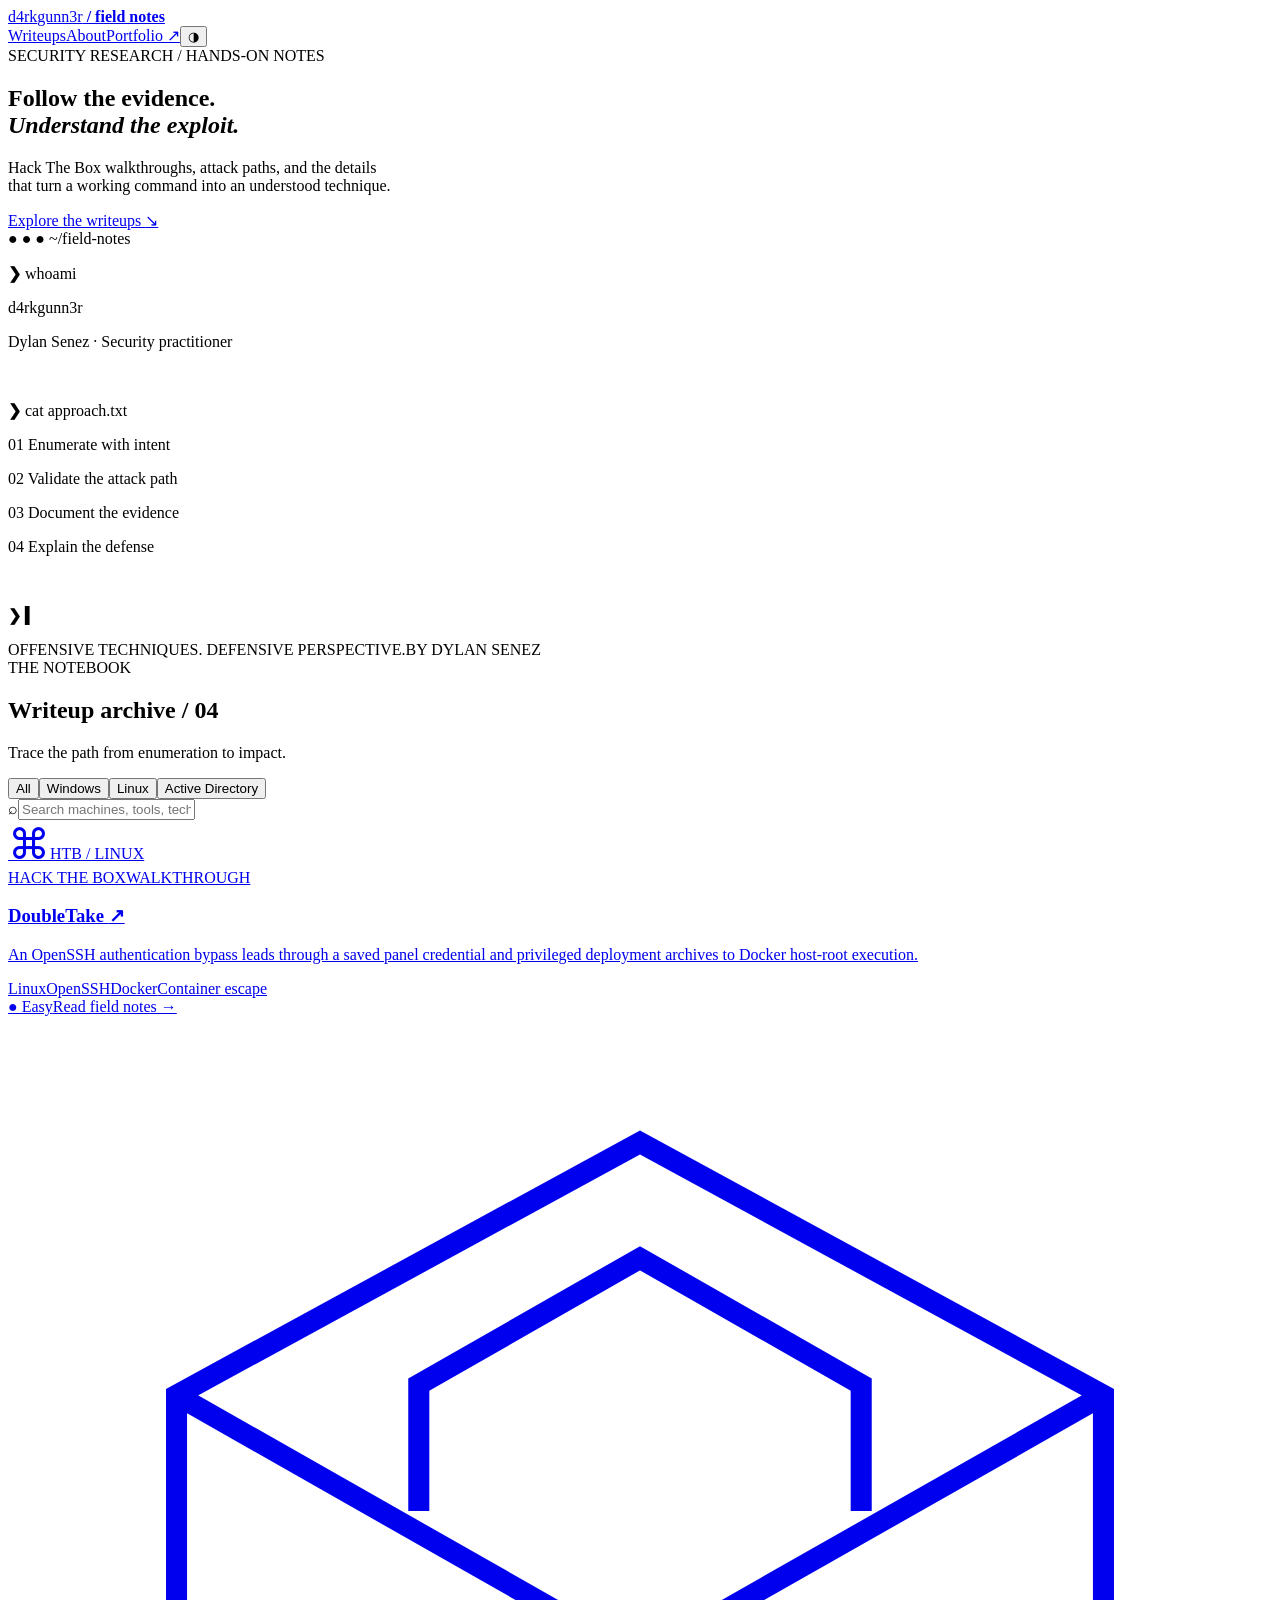
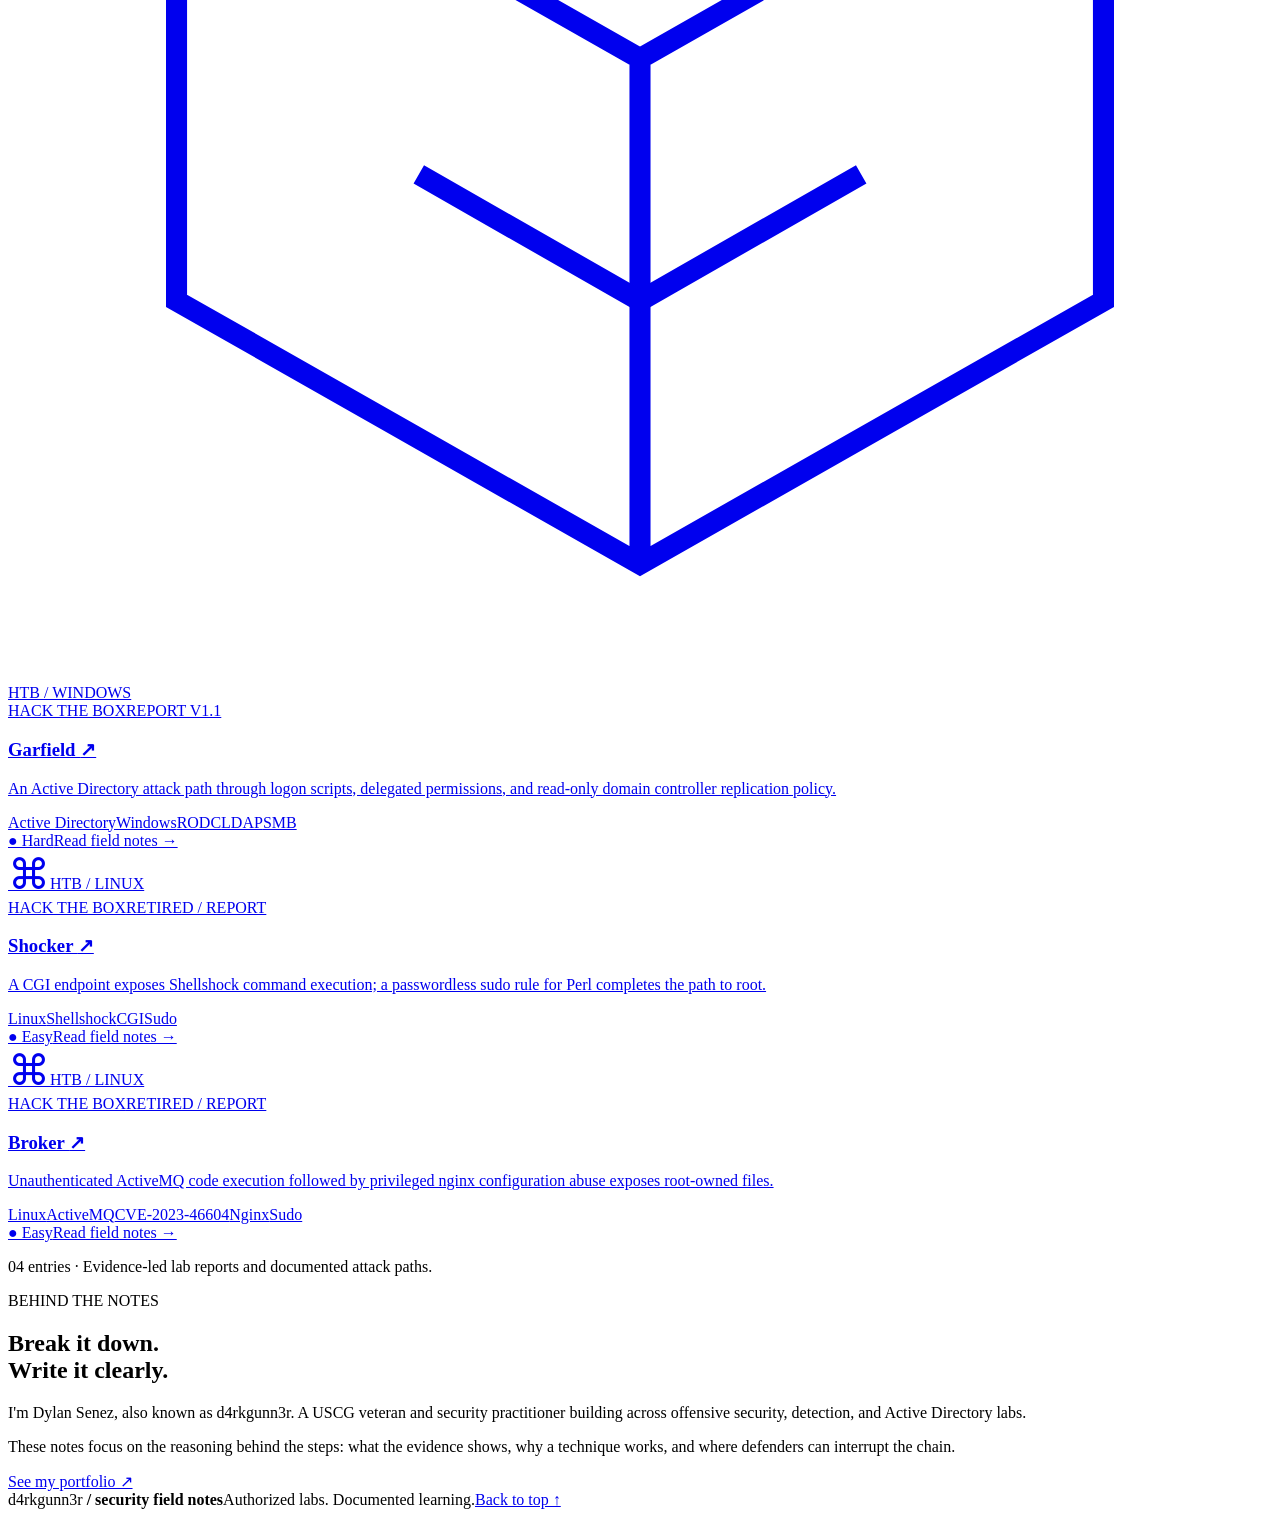
==== commit ee34a8bd: "Publish edited DoubleTake walkthrough and archive entry" ====
--- a/docs/index.html
+++ b/docs/index.html
@@ -1 +1 @@
-<!doctype html><html lang="en"><head><meta charset="utf-8"><meta name="viewport" content="width=device-width,initial-scale=1"><meta name="description" content="Security field notes and Hack The Box writeups by Dylan Senez"><title>d4rkgunn3r — Security field notes</title><link rel="stylesheet" href="/HackTheBox-Walkthroughs/style.css"><script src="/HackTheBox-Walkthroughs/site.js" defer></script></head><body><div class="site"><header><a class="brand" href="/HackTheBox-Walkthroughs/">d4rk<span>gunn3r</span><b> / field notes</b></a><nav><a href="#archive">Writeups</a><a href="#about">About</a><a href="https://dylans7j.github.io/Portfolio/index.html">Portfolio ↗</a><button aria-label="Toggle color theme">◑</button></nav></header><main><section class="hero"><div><div class="eyebrow"><i></i> SECURITY RESEARCH / HANDS-ON NOTES</div><h1>Follow the evidence.<br/><em>Understand the exploit.</em></h1><p>Hack The Box walkthroughs, attack paths, and the details<br class="desktop"/> that turn a working command into an understood technique.</p><a class="primary" href="#archive">Explore the writeups <span>↘</span></a></div><div class="terminal"><div class="terminalbar"><span>● ● ●</span> ~/field-notes</div><div class="terminalbody"><p><strong>❯</strong> whoami</p><p class="green">d4rkgunn3r</p><p class="muted">Dylan Senez · Security practitioner</p><br/><p><strong>❯</strong> cat approach.txt</p><p>01 <span>Enumerate with intent</span></p><p>02 <span>Validate the attack path</span></p><p>03 <span>Document the evidence</span></p><p>04 <span>Explain the defense</span></p><br/><p><strong>❯</strong> <span class="cursor">▍</span></p></div></div></section><div class="divider"><span>OFFENSIVE TECHNIQUES. DEFENSIVE PERSPECTIVE.</span><span>BY DYLAN SENEZ</span></div><section id="archive"><div class="sectionhead"><div class="eyebrow">THE NOTEBOOK</div><h2>Writeup archive<span> / 03</span></h2><p>Trace the path from enumeration to impact.</p></div><div class="controls"><div class="filters"><button class="active">All</button><button class="">Windows</button><button class="">Linux</button><button class="">Active Directory</button></div><label class="search"><span>⌕</span><input aria-label="Search writeups" placeholder="Search machines, tools, techniques…" value=""/></label></div><a class="entry" data-os="Windows" href="/HackTheBox-Walkthroughs/writeups/garfield/"><div class="machineart"><svg viewBox="0 0 120 120" aria-hidden="true"><path d="M60 12 104 36v48l-44 25L16 84V36Z M16 36l44 25 44-25M60 61v48" fill="none" stroke="currentColor" stroke-width="2"></path><path d="M39 47V35l21-12 21 12v12M39 72l21 12 21-12" fill="none" stroke="currentColor" stroke-width="2"></path></svg><span>HTB / WINDOWS</span></div><div class="entrybody"><div class="entrymeta"><span>HACK THE BOX</span><span class="draft">REPORT V1.1</span></div><h3>Garfield <span>↗</span></h3><p>An Active Directory attack path through logon scripts, delegated permissions, and read-only domain controller replication policy.</p><div class="tags"><span>Active Directory</span><span>Windows</span><span>RODC</span><span>LDAP</span><span>SMB</span></div></div><div class="entryend"><span class="hard">● Hard</span><span>Read field notes →</span></div></a><a class="entry" data-os="Linux" href="/HackTheBox-Walkthroughs/writeups/shocker/" style="margin-top:16px"><div class="machineart"><span style="font-size:42px">⌘</span><span>HTB / LINUX</span></div><div class="entrybody"><div class="entrymeta"><span>HACK THE BOX</span><span class="draft">RETIRED / REPORT</span></div><h3>Shocker <span>↗</span></h3><p>A CGI endpoint exposes Shellshock command execution; a passwordless sudo rule for Perl completes the path to root.</p><div class="tags"><span>Linux</span><span>Shellshock</span><span>CGI</span><span>Sudo</span></div></div><div class="entryend"><span>● Easy</span><span>Read field notes →</span></div></a><a class="entry" data-os="Linux" href="/HackTheBox-Walkthroughs/writeups/broker/" style="margin-top:16px"><div class="machineart"><span style="font-size:42px">⌘</span><span>HTB / LINUX</span></div><div class="entrybody"><div class="entrymeta"><span>HACK THE BOX</span><span class="draft">RETIRED / REPORT</span></div><h3>Broker <span>↗</span></h3><p>Unauthenticated ActiveMQ code execution followed by privileged nginx configuration abuse exposes root-owned files.</p><div class="tags"><span>Linux</span><span>ActiveMQ</span><span>CVE-2023-46604</span><span>Nginx</span><span>Sudo</span></div></div><div class="entryend"><span>● Easy</span><span>Read field notes →</span></div></a><p class="archivefoot">03 entries · Retired-machine reports with documented attack paths.</p></section><section id="about" class="about"><div><div class="eyebrow">BEHIND THE NOTES</div><h2>Break it down.<br/>Write it clearly.</h2></div><div><p>I&#x27;m Dylan Senez, also known as d4rkgunn3r. A USCG veteran and security practitioner building across offensive security, detection, and Active Directory labs.</p><p>These notes focus on the reasoning behind the steps: what the evidence shows, why a technique works, and where defenders can interrupt the chain.</p><a href="https://dylans7j.github.io/Portfolio/index.html">See my portfolio ↗</a></div></section></main><footer><span>d4rkgunn3r <b>/ security field notes</b></span><span>Authorized labs. Documented learning.</span><a href="#">Back to top ↑</a></footer></div></body></html>
+<!doctype html><html lang="en"><head><meta charset="utf-8"><meta name="viewport" content="width=device-width,initial-scale=1"><meta name="description" content="Security field notes and Hack The Box writeups by Dylan Senez"><title>d4rkgunn3r — Security field notes</title><link rel="stylesheet" href="/HackTheBox-Walkthroughs/style.css"><script src="/HackTheBox-Walkthroughs/site.js" defer></script></head><body><div class="site"><header><a class="brand" href="/HackTheBox-Walkthroughs/">d4rk<span>gunn3r</span><b> / field notes</b></a><nav><a href="#archive">Writeups</a><a href="#about">About</a><a href="https://dylans7j.github.io/Portfolio/index.html">Portfolio ↗</a><button aria-label="Toggle color theme">◑</button></nav></header><main><section class="hero"><div><div class="eyebrow"><i></i> SECURITY RESEARCH / HANDS-ON NOTES</div><h1>Follow the evidence.<br/><em>Understand the exploit.</em></h1><p>Hack The Box walkthroughs, attack paths, and the details<br class="desktop"/> that turn a working command into an understood technique.</p><a class="primary" href="#archive">Explore the writeups <span>↘</span></a></div><div class="terminal"><div class="terminalbar"><span>● ● ●</span> ~/field-notes</div><div class="terminalbody"><p><strong>❯</strong> whoami</p><p class="green">d4rkgunn3r</p><p class="muted">Dylan Senez · Security practitioner</p><br/><p><strong>❯</strong> cat approach.txt</p><p>01 <span>Enumerate with intent</span></p><p>02 <span>Validate the attack path</span></p><p>03 <span>Document the evidence</span></p><p>04 <span>Explain the defense</span></p><br/><p><strong>❯</strong> <span class="cursor">▍</span></p></div></div></section><div class="divider"><span>OFFENSIVE TECHNIQUES. DEFENSIVE PERSPECTIVE.</span><span>BY DYLAN SENEZ</span></div><section id="archive"><div class="sectionhead"><div class="eyebrow">THE NOTEBOOK</div><h2>Writeup archive<span> / 04</span></h2><p>Trace the path from enumeration to impact.</p></div><div class="controls"><div class="filters"><button class="active">All</button><button class="">Windows</button><button class="">Linux</button><button class="">Active Directory</button></div><label class="search"><span>⌕</span><input aria-label="Search writeups" placeholder="Search machines, tools, techniques…" value=""/></label></div><a class="entry" data-os="Linux" href="/HackTheBox-Walkthroughs/writeups/doubletake/" style="margin-bottom:16px"><div class="machineart"><span style="font-size:42px">⌘</span><span>HTB / LINUX</span></div><div class="entrybody"><div class="entrymeta"><span>HACK THE BOX</span><span class="draft">WALKTHROUGH</span></div><h3>DoubleTake <span>↗</span></h3><p>An OpenSSH authentication bypass leads through a saved panel credential and privileged deployment archives to Docker host-root execution.</p><div class="tags"><span>Linux</span><span>OpenSSH</span><span>Docker</span><span>Container escape</span></div></div><div class="entryend"><span>● Easy</span><span>Read field notes →</span></div></a><a class="entry" data-os="Windows" href="/HackTheBox-Walkthroughs/writeups/garfield/"><div class="machineart"><svg viewBox="0 0 120 120" aria-hidden="true"><path d="M60 12 104 36v48l-44 25L16 84V36Z M16 36l44 25 44-25M60 61v48" fill="none" stroke="currentColor" stroke-width="2"></path><path d="M39 47V35l21-12 21 12v12M39 72l21 12 21-12" fill="none" stroke="currentColor" stroke-width="2"></path></svg><span>HTB / WINDOWS</span></div><div class="entrybody"><div class="entrymeta"><span>HACK THE BOX</span><span class="draft">REPORT V1.1</span></div><h3>Garfield <span>↗</span></h3><p>An Active Directory attack path through logon scripts, delegated permissions, and read-only domain controller replication policy.</p><div class="tags"><span>Active Directory</span><span>Windows</span><span>RODC</span><span>LDAP</span><span>SMB</span></div></div><div class="entryend"><span class="hard">● Hard</span><span>Read field notes →</span></div></a><a class="entry" data-os="Linux" href="/HackTheBox-Walkthroughs/writeups/shocker/" style="margin-top:16px"><div class="machineart"><span style="font-size:42px">⌘</span><span>HTB / LINUX</span></div><div class="entrybody"><div class="entrymeta"><span>HACK THE BOX</span><span class="draft">RETIRED / REPORT</span></div><h3>Shocker <span>↗</span></h3><p>A CGI endpoint exposes Shellshock command execution; a passwordless sudo rule for Perl completes the path to root.</p><div class="tags"><span>Linux</span><span>Shellshock</span><span>CGI</span><span>Sudo</span></div></div><div class="entryend"><span>● Easy</span><span>Read field notes →</span></div></a><a class="entry" data-os="Linux" href="/HackTheBox-Walkthroughs/writeups/broker/" style="margin-top:16px"><div class="machineart"><span style="font-size:42px">⌘</span><span>HTB / LINUX</span></div><div class="entrybody"><div class="entrymeta"><span>HACK THE BOX</span><span class="draft">RETIRED / REPORT</span></div><h3>Broker <span>↗</span></h3><p>Unauthenticated ActiveMQ code execution followed by privileged nginx configuration abuse exposes root-owned files.</p><div class="tags"><span>Linux</span><span>ActiveMQ</span><span>CVE-2023-46604</span><span>Nginx</span><span>Sudo</span></div></div><div class="entryend"><span>● Easy</span><span>Read field notes →</span></div></a><p class="archivefoot">04 entries · Evidence-led lab reports and documented attack paths.</p></section><section id="about" class="about"><div><div class="eyebrow">BEHIND THE NOTES</div><h2>Break it down.<br/>Write it clearly.</h2></div><div><p>I&#x27;m Dylan Senez, also known as d4rkgunn3r. A USCG veteran and security practitioner building across offensive security, detection, and Active Directory labs.</p><p>These notes focus on the reasoning behind the steps: what the evidence shows, why a technique works, and where defenders can interrupt the chain.</p><a href="https://dylans7j.github.io/Portfolio/index.html">See my portfolio ↗</a></div></section></main><footer><span>d4rkgunn3r <b>/ security field notes</b></span><span>Authorized labs. Documented learning.</span><a href="#">Back to top ↑</a></footer></div></body></html>
